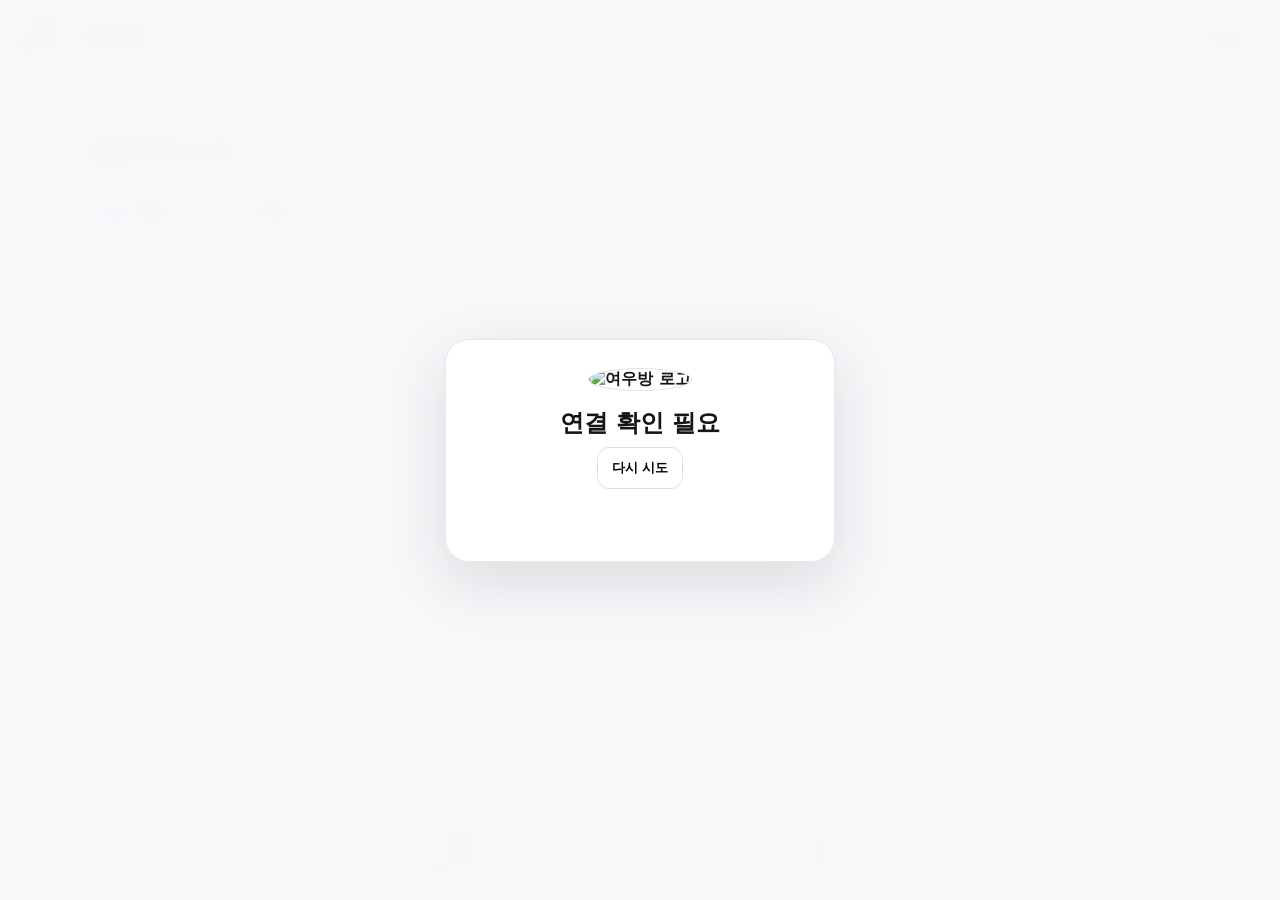
==== index.html @ 43225524 "Add files via upload" ====
<!doctype html>
<html lang="ko">
<head>
  <meta charset="utf-8" />
  <meta name="viewport" content="width=device-width,initial-scale=1,viewport-fit=cover" />
  <meta name="theme-color" content="#ffffff" />
  <meta name="application-name" content="여우방 팔로우리스트+맞팔확인" />
  <meta name="apple-mobile-web-app-title" content="여우방 팔로우리스트+맞팔확인" />
  <meta name="description" content="여우방 팔로우리스트와 맞팔확인을 한 번에 확인하는 프로그램" />
  <title>여우방 팔로우리스트+맞팔확인</title>

  <link rel="canonical" href="https://dustns09060-eng.github.io/ys/" />
  <link rel="manifest" href="manifest.json?v=430" />
  <link rel="icon" href="favicon-v20.png?v=430" type="image/png" />
  <link rel="apple-touch-icon" href="icon-192-v20.png?v=430" />
  <link rel="stylesheet" href="style.css?v=430" />

  <meta property="og:locale" content="ko_KR" />
  <meta property="og:type" content="website" />
  <meta property="og:site_name" content="여우방 팔로우리스트+맞팔확인" />
  <meta property="og:title" content="여우방 팔로우리스트+맞팔확인" />
  <meta property="og:description" content="여우방 팔로우리스트와 맞팔확인을 한 번에 확인해요." />
  <meta property="og:url" content="https://dustns09060-eng.github.io/ys/" />
  <meta property="og:image" content="https://dustns09060-eng.github.io/ys/preview-v35.png?v=430" />
  <meta property="og:image:secure_url" content="https://dustns09060-eng.github.io/ys/preview-v35.png?v=430" />
  <meta property="og:image:type" content="image/png" />
  <meta property="og:image:width" content="1200" />
  <meta property="og:image:height" content="630" />

  <meta name="twitter:card" content="summary_large_image" />
  <meta name="twitter:title" content="여우방 팔로우리스트+맞팔확인" />
  <meta name="twitter:description" content="여우방 팔로우리스트와 맞팔확인을 한 번에 확인해요." />
  <meta name="twitter:image" content="https://dustns09060-eng.github.io/ys/preview-v35.png?v=430" />

  <style id="bootCriticalStyle">
    #bootScreen{position:fixed;inset:0;z-index:2000;display:flex;align-items:center;justify-content:center;padding:24px;background:#f7f8fa;font-family:system-ui,-apple-system,"Segoe UI",sans-serif;color:#161616}
    #bootScreen .boot-card{width:min(390px,100%);background:#fff;border:1px solid #e6e8eb;border-radius:24px;padding:32px 24px;text-align:center;box-shadow:0 20px 60px rgba(20,28,40,.10)}
    #bootScreen .boot-logo{width:88px;height:88px;border-radius:50%;object-fit:cover;border:1px solid #f2ddcc}
    #bootScreen h1{margin:16px 0 8px;font-size:24px}
    #bootScreen p{margin:0;color:#737986;line-height:1.55;font-weight:700}
    #bootScreen .boot-spinner{width:32px;height:32px;margin:22px auto 0;border:4px solid #ffe0cc;border-top-color:#ff6500;border-radius:50%;animation:bootSpin .8s linear infinite}
    #bootScreen .boot-retry{display:none;width:100%;margin-top:20px;border:0;border-radius:13px;background:#ff6500;color:#fff;padding:15px;font-size:17px;font-weight:900}
    #bootScreen.boot-slow .boot-retry{display:block}
    @keyframes bootSpin{to{transform:rotate(360deg)}}
  </style>
</head>
<body>
  <div id="bootScreen" role="status" aria-live="polite">
    <section class="boot-card">
      <img src="app-logo-v20.png?v=430" alt="여우방 로고" class="boot-logo" />
      <h1>여우방</h1>
      <p id="bootMessage">여우방을 불러오는 중...</p>
      <div class="boot-spinner" aria-hidden="true"></div>
      <button id="bootRetryBtn" class="boot-retry" type="button" onclick="location.reload()">다시 불러오기</button>
    </section>
  </div>
  <script>
    window.__yeowoobangBootTimer = window.setTimeout(function () {
      var boot = document.getElementById('bootScreen');
      var message = document.getElementById('bootMessage');
      if (boot) boot.classList.add('boot-slow');
      if (message) message.textContent = '불러오기가 지연되고 있어요. 잠시 기다리거나 다시 불러와 주세요.';
    }, 8000);
    window.addEventListener('error', function () {
      var boot = document.getElementById('bootScreen');
      var message = document.getElementById('bootMessage');
      if (boot) boot.classList.add('boot-slow');
      if (message) message.textContent = '앱을 불러오지 못했어요. 다시 불러오기를 눌러 주세요.';
    });
  </script>
  <div id="appGate" class="gate-overlay">
    <section class="gate-card access-card">
      <img src="app-logo-v20.png?v=430" alt="여우방 로고" class="gate-logo" />
      <h1 id="gateTitle">여우방</h1>
      <p id="gateMessage" class="hidden"></p>

      <div id="gateRoleSelect" class="access-role-grid">
        <button id="generalAccessBtn" class="access-role general" type="button">
          <span class="role-icon">🦊</span>
          <strong>이용하기</strong>
        </button>
        <button id="adminAccessBtn" class="access-role admin" type="button">
          <span class="role-icon">⚙️</span>
          <strong>운영진</strong>
        </button>
      </div>

      <div id="gateForm" class="gate-form hidden">
        <input id="gatePassword" type="password" inputmode="numeric" autocomplete="current-password" placeholder="비밀번호 입력" />
        <button id="gateSubmitBtn" class="primary" type="button">입장하기</button>
        <button id="gateBackBtn" class="text-btn" type="button">뒤로</button>
      </div>

      <button id="gateRetryBtn" class="outline hidden" type="button">다시 시도</button>
      <p id="gateError" class="error-text"></p>
    </section>
  </div>

  <div id="updateOverlay" class="gate-overlay hidden">
    <section class="gate-card">
      <img src="app-logo-v20.png?v=430" alt="여우방 로고" class="gate-logo" />
      <h1>새 버전이 있습니다</h1>
      <p id="updateMessage">앱을 최신 버전으로 업데이트해 주세요.</p>
      <button id="updateNowBtn" class="primary" type="button">지금 업데이트</button>
    </section>
  </div>

  <header class="header">
    <div class="brand">
      <img class="brand-logo" src="app-logo-v20.png?v=430" alt="여우방 로고" />
      <div class="brand-text">
        <h1>여우방</h1>
        <p class="hidden">팔로우리스트+맞팔확인</p>
      </div>
    </div>
    <button id="installBtn" class="install" type="button">앱설치</button>
  </header>

  <main class="container">
    <section id="noticeCard" class="notice-card hidden">
      <div class="notice-head">
        <strong>📢 공지</strong>
        <button id="closeNoticeBtn" type="button">닫기</button>
      </div>
      <div id="noticeList"></div>
    </section>

    <section id="followView" class="view active">
      <section id="followLockCard" class="card lock-card hidden">
        <div class="lock-icon">🔒</div>
        <h2>팔로우리스트 잠금 중</h2>
        <p>팔로우리스트 비밀번호를 입력해 주세요.</p>
        <div class="inline-auth">
          <input id="followPassword" type="password" inputmode="numeric" placeholder="팔로우리스트 비밀번호" />
          <button id="followUnlockBtn" class="primary small-primary" type="button">잠금 해제</button>
        </div>
        <p id="followUnlockMsg" class="error-text"></p>
      </section>

      <div id="followContent">
        <section class="card">
          <div class="section-title-row">
            <div><h2>팔로우리스트</h2></div>
            <button id="refreshFollowBtn" class="icon-btn" type="button" aria-label="명단 새로고침" title="명단 새로고침">↻</button>
          </div>

          <div class="simple-stats">
            <article><span>👥</span><strong id="followTotal">0명</strong></article>
            <article><span>▦</span><strong id="groupTotal">0조</strong></article>
          </div>
          <span id="lastRefresh" class="hidden">대기</span>

          <section id="resumeCard" class="resume-card hidden" aria-live="polite">
            <div class="resume-card-head">
              <div>
                <strong>📍 이어보기</strong>
                <p id="resumeTime" class="resume-time"></p>
              </div>
              <span id="todayVisitCount" class="resume-count">오늘 0명</span>
            </div>
            <div class="resume-person">
              <span id="resumeLocation">마지막 위치 없음</span>
              <strong id="resumeName"></strong>
              <small id="resumeId"></small>
            </div>
            <div class="resume-actions">
              <button id="resumeBtn" class="primary resume-primary" type="button">이어보기</button>
              <button id="resumeResetBtn" class="outline" type="button">초기화</button>
            </div>
          </section>

          <div class="follow-tools-sticky">
            <div class="search-wrap standalone">
              <span>⌕</span>
              <input id="followSearch" type="search" placeholder="번호 · 닉네임 · 아이디 검색" />
            </div>
            <div id="groupTabs" class="group-tabs"></div>

            <section id="copyBatchCard" class="copy-batch-card hidden" aria-label="40명씩 복사">
              <div class="copy-batch-head">
                <div>
                  <strong>📋 40명씩 복사</strong>
                  <p id="copyBatchGuide">구간을 누르면 번호 · 닉네임 · 아이디 40명이 복사됩니다.</p>
                </div>
                <span id="copyBatchGroup" class="copy-batch-group">전체</span>
              </div>
              <div id="copyBatchButtons" class="copy-batch-buttons"></div>
            </section>
          </div>
          <p id="followState" class="state-text">접속 비밀번호 확인 후 명단을 불러옵니다.</p>
          <div class="follow-head"><span>번호</span><span>닉네임</span><span>아이디</span><span>바로가기</span></div>
          <div id="followList" class="follow-list"></div>
        </section>
      </div>
    </section>

    <section id="matchView" class="view">
      <section id="matchLockCard" class="card lock-card hidden">
        <div class="lock-icon">🔒</div>
        <h2>맞팔확인 잠금 중</h2>
        <p>맞팔확인 비밀번호를 입력해 주세요.</p>
        <div class="inline-auth">
          <input id="matchPassword" type="password" inputmode="numeric" placeholder="맞팔확인 비밀번호" />
          <button id="matchUnlockBtn" class="primary small-primary" type="button">잠금 해제</button>
        </div>
        <p id="matchUnlockMsg" class="error-text"></p>
      </section>

      <div id="matchContent">
        <section class="card start-card">
          <div class="room-row">
            <div class="room-info"><span>단톡방 명단</span><strong id="roomState">대기</strong></div>
            <button id="reloadRoomBtn" class="icon-btn" type="button" aria-label="명단 새로고침" title="명단 새로고침">↻</button>
          </div>
          <label class="file-input" for="zipFile">
            <span id="fileName">인스타그램 ZIP 파일 선택</span>
            <input id="zipFile" type="file" accept=".zip,application/zip" />
          </label>
          <button id="analyzeBtn" class="primary" type="button">맞팔 분석 시작 <span>→</span></button>
          <p id="status" class="status">단톡방 명단을 불러온 뒤 ZIP 파일을 선택해 주세요.</p>
        </section>

        <section id="summarySection" class="card hidden">
          <div class="section-title-row">
            <h2>분석 결과 요약</h2>
            <button id="resetBtn" class="icon-btn" type="button" aria-label="새로 분석" title="새로 분석">↻</button>
          </div>
          <div class="summary-grid">
            <article class="summary-box green"><span>맞팔 완료</span><strong id="mutualCount">0명</strong><small id="mutualRate">0%</small></article>
            <article class="summary-box orange"><span>나만 팔로우 함</span><strong id="onlyMeCount">0명</strong><small id="onlyMeRate">0%</small></article>
            <article class="summary-box blue"><span>상대가 팔로우만 함</span><strong id="fansOnlyCount">0명</strong><small id="fansOnlyRate">0%</small></article>
            <article class="summary-box gray"><span>서로 팔로우 안 함</span><strong id="neitherCount">0명</strong><small id="neitherRate">0%</small></article>
          </div>
          <p id="rateText" class="rate"></p>
        </section>

        <section id="resultsSection" class="card hidden">
          <div class="tools">
            <div class="search-wrap">
              <span>⌕</span>
              <input id="searchInput" type="search" placeholder="아이디 또는 닉네임 검색" />
            </div>
            <button id="copyBtn" class="outline" type="button">미맞팔 복사</button>
            <button id="mentionBtn" class="outline" type="button">@멘션 복사</button>
          </div>
          <div class="tabs">
            <button class="tab active" data-tab="all">전체 (<span id="tabAll">0</span>)</button>
            <button class="tab" data-tab="mutual">맞팔 (<span id="tabMutual">0</span>)</button>
            <button class="tab" data-tab="onlyMe">나만 팔로우 (<span id="tabOnlyMe">0</span>)</button>
            <button class="tab" data-tab="fansOnly">상대만 팔로우 (<span id="tabFansOnly">0</span>)</button>
            <button class="tab" data-tab="neither">서로 안 함 (<span id="tabNeither">0</span>)</button>
          </div>
          <div class="table-head"><span>번호</span><span>닉네임</span><span>아이디</span><span>상태</span><span>바로가기</span></div>
          <div id="list" class="list"></div>
        </section>
      </div>
    </section>

    <section id="noticeView" class="view">
      <section class="card notice-page-card">
        <div class="section-title-row">
          <h2>공지</h2>
          <button id="refreshNoticeBtn" class="icon-btn" type="button" aria-label="공지 새로고침" title="공지 새로고침">↻</button>
        </div>
        <div id="noticePageList" class="notice-page-list">
          <p class="state-text">등록된 공지가 없습니다.</p>
        </div>
      </section>
    </section>

    <section id="adminView" class="view">
      <section class="card" id="adminLoginCard">
        <h2>운영진 로그인</h2>
        <div class="admin-login">
          <input id="adminPassword" type="password" inputmode="numeric" placeholder="운영진 비밀번호" />
          <button id="adminLoginBtn" class="primary small-primary" type="button">로그인</button>
        </div>
        <p id="adminLoginMsg" class="error-text"></p>
      </section>

      <section id="adminPanel" class="card hidden">
        <div class="section-title-row">
          <div><h2>운영진 기능</h2></div>
          <button id="adminLogoutBtn" class="outline small" type="button">로그아웃</button>
        </div>

        <div class="admin-actions">
          <button id="openSheetBtn" class="outline" type="button">구글시트 열기</button>
          <button id="adminRefreshBtn" class="outline" type="button">전체 새로고침</button>
        </div>

        <div class="stats-grid compact admin-stats">
          <article><span>전체 인원</span><strong id="adminTotal">0명</strong></article>
          <article><span>전체 조</span><strong id="adminGroups">0조</strong></article>
          <article><span>공지 수</span><strong id="adminNotices">0개</strong></article>
          <article><span>API 상태</span><strong id="adminApiState">대기</strong></article>
        </div>

        <hr />
        <div class="setting-block">
          <div class="section-title-row">
            <div><h3>앱 잠금</h3></div>
            <span id="appLockState" class="lock-state unlocked">사용 가능</span>
          </div>
          <div class="admin-actions">
            <button id="lockAppBtn" class="outline danger-outline" type="button">앱 잠그기</button>
            <button id="unlockAppBtn" class="outline success-outline" type="button">앱 잠금 해제</button>
          </div>
        </div>

        <hr />
        <div class="setting-block">
          <h3>접속 비밀번호 변경</h3>
          <div class="setting-row">
            <input id="newAccessPassword" type="password" inputmode="numeric" placeholder="새 접속 비밀번호" />
            <button id="changeAccessPasswordBtn" class="outline" type="button">접속 비밀번호 변경</button>
          </div>
        </div>

        <hr />
        <div class="setting-block">
          <div class="section-title-row">
            <div><h3>팔로우리스트 잠금</h3></div>
            <span id="followLockState" class="lock-state unlocked">사용 가능</span>
          </div>
          <div class="admin-actions">
            <button id="lockFollowBtn" class="outline danger-outline" type="button">팔로우리스트 잠그기</button>
            <button id="unlockFollowBtn" class="outline success-outline" type="button">팔로우리스트 잠금 해제</button>
          </div>
          <div class="setting-row">
            <input id="newFollowPassword" type="password" inputmode="numeric" placeholder="새 팔로우리스트 비밀번호" />
            <button id="changeFollowPasswordBtn" class="outline" type="button">팔로우리스트 비밀번호 변경</button>
          </div>
        </div>

        <hr />
        <div class="setting-block">
          <div class="section-title-row">
            <div><h3>맞팔 잠금</h3></div>
            <span id="matchLockState" class="lock-state unlocked">사용 가능</span>
          </div>
          <div class="admin-actions">
            <button id="lockMatchBtn" class="outline danger-outline" type="button">맞팔확인 잠그기</button>
            <button id="unlockMatchBtn" class="outline success-outline" type="button">맞팔확인 잠금 해제</button>
          </div>
          <div class="setting-row">
            <input id="newMatchPassword" type="password" inputmode="numeric" placeholder="새 맞팔확인 비밀번호" />
            <button id="changeMatchPasswordBtn" class="outline" type="button">맞팔 비밀번호 변경</button>
          </div>
        </div>

        <hr />
        <div class="setting-block">
          <h3>공지 관리</h3>
          <textarea id="noticeBody" placeholder="공지 내용을 입력하세요."></textarea>
          <button id="saveNoticeBtn" class="primary" type="button">공지 저장</button>
          <div id="adminNoticeList" class="admin-notice-list"></div>
        </div>

        <hr />
        <div class="setting-block roster-audit-block">
          <div class="section-title-row">
            <div>
              <h3>🛠️ 명단 자동 점검</h3>
              <p class="subtext">현재 팔로우리스트를 이전 기준 명단과 비교하고 중복·누락을 자동으로 확인합니다.</p>
            </div>
            <button id="refreshRosterAuditBtn" class="outline small" type="button">다시 점검</button>
          </div>

          <div class="roster-audit-summary">
            <article class="audit-stat new"><span>신규</span><strong id="auditNewCount">0명</strong></article>
            <article class="audit-stat removed"><span>삭제</span><strong id="auditRemovedCount">0명</strong></article>
            <article class="audit-stat changed"><span>아이디 변경 의심</span><strong id="auditChangedCount">0명</strong></article>
            <article class="audit-stat warning"><span>중복·오류</span><strong id="auditIssueCount">0건</strong></article>
          </div>

          <p id="rosterBaselineState" class="state-text">기준 명단을 확인하는 중입니다.</p>

          <div class="admin-actions">
            <button id="copyRosterAuditBtn" class="outline" type="button">점검 결과 복사</button>
            <button id="saveRosterBaselineBtn" class="outline success-outline" type="button">현재 명단을 기준으로 저장</button>
          </div>

          <div id="rosterAuditDetails" class="roster-audit-details">
            <p class="state-text">운영진 로그인 후 자동으로 점검합니다.</p>
          </div>
        </div>

        <hr />
        <div class="setting-block">
          <div class="section-title-row">
            <div><h3>운영진 로그</h3><p class="subtext">최근 설정 변경과 공지 작업을 확인합니다.</p></div>
            <button id="refreshLogsBtn" class="outline small" type="button">새로고침</button>
          </div>
          <div id="adminLogList" class="admin-log-list">
            <p class="state-text">로그를 불러오려면 새로고침을 눌러주세요.</p>
          </div>
        </div>
      </section>
    </section>
  </main>

  <footer>
    <span>© 2026 YEOWOOBANG</span>
    <span>Version 43.0</span>
  </footer>

  <nav class="bottom-nav" aria-label="주요 메뉴">
    <button class="nav-btn active" data-view="followView" type="button">
      <span class="nav-icon">☷</span><span>팔로우리스트</span>
    </button>
    <button class="nav-btn" data-view="matchView" type="button">
      <span class="nav-icon">↔</span><span>맞팔확인</span>
    </button>
    <button id="noticeNavBtn" class="nav-btn" data-view="noticeView" type="button">
      <span class="nav-icon">🔔</span><span>공지</span>
    </button>
    <button id="adminNavBtn" class="nav-btn hidden" data-view="adminView" type="button">
      <span class="nav-icon">⚙</span><span>운영진</span>
    </button>
  </nav>

  <div id="toast" class="toast"></div>
  <script src="app.js?v=430"></script>
</body>
</html>
---- style.css ----
*{box-sizing:border-box}:root{--orange:#ff6500;--text:#161616;--muted:#737986;--line:#e6e8eb;--bg:#f7f8fa;--white:#fff;--green:#19a85b;--blue:#1877e8;--red:#e83d46}html{background:var(--bg)}body{margin:0;background:var(--bg);color:var(--text);font-family:system-ui,-apple-system,"Segoe UI",sans-serif;font-weight:700}.header{position:sticky;top:0;z-index:30;background:#fff;border-bottom:1px solid var(--line);display:flex;justify-content:space-between;align-items:center;padding:14px 18px}.brand{display:flex;align-items:center;gap:12px}.brand-symbol{width:42px;height:42px;color:#59606c}.brand-symbol svg{width:100%;height:100%;fill:none;stroke:currentColor;stroke-width:2.6;stroke-linecap:round}.brand h1{margin:0;font-size:22px}.brand p{margin:3px 0 0;color:var(--orange);font-size:12px}.install,.outline{border:1px solid #d9dde3;background:#fff;border-radius:12px;padding:11px 14px;font-weight:900}.container{max-width:1180px;margin:auto;padding:16px 16px 118px}.view{display:none}.view.active{display:block}.card,.notice-card{background:#fff;border:1px solid var(--line);border-radius:20px;padding:22px;margin:14px 0;box-shadow:0 8px 24px rgba(20,28,40,.05)}h2,h3{margin:0 0 8px}.subtext,.status,.state-text{color:var(--muted);font-size:14px}.section-title-row,.room-row,.notice-head{display:flex;align-items:center;justify-content:space-between;gap:12px}.room-info{display:flex;align-items:center;gap:10px}.room-info span{color:var(--muted)}.small{padding:9px 12px}.file-input{display:flex;justify-content:center;align-items:center;min-height:72px;border:1px dashed #cfd4db;border-radius:14px;margin:18px 0;background:#fafbfc}.file-input input{display:none}.primary{width:100%;border:0;border-radius:13px;background:var(--orange);color:#fff;padding:16px;font-size:18px;font-weight:1000}.small-primary{width:auto;padding:13px 22px}.stats-grid{display:grid;grid-template-columns:repeat(4,1fr);gap:10px;margin:16px 0}.stats-grid article{border:1px solid var(--line);border-radius:14px;padding:15px;background:#fff}.stats-grid span{display:block;color:var(--muted);font-size:13px}.stats-grid strong{display:block;margin-top:6px;font-size:23px}.compact strong{font-size:20px}.search-wrap{display:flex;align-items:center;gap:8px;border:1px solid #d9dde3;border-radius:12px;padding:0 13px;background:#fff;min-width:280px}.search-wrap input{width:100%;height:46px;border:0;outline:none;font:inherit}.standalone{max-width:520px;margin:14px 0}.group-tabs,.tabs{display:flex;gap:8px;overflow:auto;padding:4px 0 12px}.group-tab,.tab{border:1px solid var(--line);background:#fff;border-radius:999px;padding:10px 14px;white-space:nowrap;font-weight:900}.group-tab.active,.tab.active{border-color:var(--orange);color:var(--orange);background:#fff7f1}.follow-head,.follow-item{display:grid;grid-template-columns:80px 1fr 1.6fr 110px;gap:10px;align-items:center}.follow-head{padding:11px 12px;color:#6e7580;border-top:1px solid var(--line);border-bottom:1px solid var(--line);font-size:13px}.follow-item{padding:12px;border-bottom:1px solid #eef0f2}.follow-item a,.id{color:#161616;text-decoration:none;font-weight:900}.insta-btn,.insta{display:inline-block;text-align:center;text-decoration:none;border-radius:999px;padding:8px 10px;background:#fff1e8;color:#e95800;font-size:13px}.summary-grid{display:grid;grid-template-columns:repeat(4,1fr);gap:12px}.summary-box{border:1px solid var(--line);border-radius:15px;padding:18px;text-align:center}.summary-box strong{display:block;font-size:31px;margin-top:7px}.summary-box small{color:#666}.green strong{color:var(--green)}.orange strong{color:var(--orange)}.blue strong{color:var(--blue)}.gray strong{color:#737986}.rate{text-align:center;color:#5f6672}.rate strong{color:var(--orange)}.tools{display:flex;gap:10px;align-items:center}.tools .search-wrap{flex:1}.table-head,.item{display:grid;grid-template-columns:70px 1fr 1.5fr 1fr 90px;gap:8px;align-items:center}.table-head{padding:12px;border-top:1px solid var(--line);border-bottom:1px solid var(--line);color:#717783;font-size:13px}.item{padding:12px;border-bottom:1px solid #eef0f2}.badge{font-size:13px}.badge.mutual{color:var(--green)}.badge.onlyMe{color:var(--orange)}.badge.fansOnly{color:var(--blue)}.badge.neither{color:#777}.admin-login{display:flex;gap:10px;max-width:480px}.admin-login input,input[type=text],textarea{width:100%;border:1px solid #d9dde3;border-radius:12px;padding:13px;font:inherit;outline:none}.admin-actions{display:flex;gap:10px;margin:12px 0}textarea{min-height:120px;resize:vertical;margin:10px 0}.admin-notice-list{margin-top:16px}.notice-row{display:flex;justify-content:space-between;gap:12px;border:1px solid var(--line);border-radius:12px;padding:13px;margin-top:8px}.notice-row button,#closeNoticeBtn{border:0;background:transparent;color:#d53b3b;font-weight:900}.notice-card{border-left:4px solid var(--orange)}.notice-item{padding:10px 0;border-top:1px solid #eee}.notice-item:first-child{border-top:0}.notice-item h4{margin:0 0 5px}.notice-item p{margin:0;color:#606773;white-space:pre-wrap}.hidden{display:none!important}.toast{position:fixed;left:50%;bottom:22px;transform:translateX(-50%);display:none;background:#151515;color:#fff;padding:11px 16px;border-radius:999px;z-index:99}.empty-state{text-align:center;padding:35px;color:#747b87}footer{display:flex;justify-content:space-between;max-width:1180px;margin:auto;padding:20px;color:#858b96;font-size:13px}hr{border:0;border-top:1px solid var(--line);margin:22px 0}@media(max-width:760px){.header{padding:12px}.brand h1{font-size:19px}.brand-symbol{width:34px;height:34px}.container{padding:10px}.card{padding:16px;border-radius:16px}.stats-grid,.summary-grid{grid-template-columns:1fr 1fr}.tools{flex-wrap:wrap}.tools .search-wrap{min-width:100%;order:-1}.follow-head,.follow-item{grid-template-columns:52px .8fr 1.4fr 74px;font-size:13px}.table-head{display:none}.item{grid-template-columns:36px 1fr 1fr;gap:6px}.item .badge{grid-column:2}.item .insta{grid-column:3;grid-row:1/3}.admin-login{flex-direction:column}.admin-actions{flex-direction:column}footer{padding:16px}.install{padding:9px 10px}.section-title-row{align-items:flex-start}}
/* V17.1 모바일 결과 목록 겹침 수정 */
.item-person{min-width:0;display:flex;flex-direction:column;gap:5px}
.item-name{display:block;min-width:0;overflow:hidden;text-overflow:ellipsis;white-space:nowrap}
.item .id{display:block;min-width:0;overflow:hidden;text-overflow:ellipsis;white-space:nowrap}
.item-no{color:#555;font-weight:900}
.badge{font-weight:900;white-space:nowrap}
@media(max-width:760px){
  .item{
    grid-template-columns:32px minmax(0,1fr) 88px;
    grid-template-areas:
      "no person insta"
      "no badge insta";
    gap:7px 10px;
    align-items:center;
    padding:14px 8px;
  }
  .item-no{grid-area:no;align-self:start;padding-top:2px}
  .item-person{grid-area:person}
  .item .badge{grid-area:badge;justify-self:start;font-size:12px;line-height:1.25}
  .item .insta{grid-area:insta;align-self:center;width:88px;padding:10px 8px}
  .item-name{font-size:16px}
  .item .id{font-size:14px}
  .tabs{padding-bottom:10px}
  .tab{font-size:13px;padding:9px 12px}
}
@media(max-width:380px){
  .item{grid-template-columns:28px minmax(0,1fr) 76px}
  .item .insta{width:76px;font-size:12px}
}

/* V18 하단 고정 내비게이션 */
.bottom-nav{
  position:fixed;left:0;right:0;bottom:0;z-index:60;
  display:grid;grid-template-columns:repeat(3,1fr);
  padding:8px 10px calc(8px + env(safe-area-inset-bottom));
  background:rgba(255,255,255,.97);
  border-top:1px solid var(--line);
  box-shadow:0 -8px 24px rgba(20,28,40,.08);
  backdrop-filter:blur(14px);
}
.bottom-nav .nav-btn{
  min-width:0;border:0;background:transparent;border-radius:13px;
  padding:8px 5px 7px;color:#7a818c;font-weight:900;
  display:flex;flex-direction:column;align-items:center;justify-content:center;gap:4px;
  font-size:12px;line-height:1.1;
}
.bottom-nav .nav-icon{font-size:23px;line-height:1;font-weight:700}
.bottom-nav .nav-btn.active{color:var(--orange);background:#fff3eb}
.bottom-nav .nav-btn:active{transform:scale(.98)}
body{padding-bottom:env(safe-area-inset-bottom)}
.toast{bottom:92px}
@media(min-width:761px){
  .bottom-nav{left:50%;right:auto;transform:translateX(-50%);width:min(560px,100%);border:1px solid var(--line);border-bottom:0;border-radius:18px 18px 0 0}
}
@media(max-width:760px){
  .header{position:sticky;top:0}
  .container{padding-bottom:112px}
  footer{padding-bottom:96px}
}


/* V18.1 맞팔확인 잠금 설정 */
.lock-card{
  text-align:center;
  padding:42px 20px;
}
.lock-icon{
  font-size:46px;
  margin-bottom:10px;
}
.lock-card h2{
  margin:0 0 10px;
}
.lock-card p{
  margin:5px 0;
}
.lock-state{
  display:inline-flex;
  align-items:center;
  justify-content:center;
  min-width:84px;
  padding:8px 12px;
  border-radius:999px;
  font-size:13px;
  font-weight:900;
}
.lock-state.unlocked{
  background:#eaf8ef;
  color:#14864b;
}
.lock-state.locked{
  background:#fff0f0;
  color:#d33c3c;
}
.danger-outline{
  border-color:#efb2b2 !important;
  color:#d53b3b !important;
}
.success-outline{
  border-color:#a9dbbd !important;
  color:#16864b !important;
}
@media(max-width:520px){
  .admin-actions{
    grid-template-columns:1fr !important;
  }
}


/* V19 로고 및 앱 이름 */
.brand-logo{
  width:52px;
  height:52px;
  border-radius:50%;
  object-fit:cover;
  flex:0 0 auto;
  border:1px solid #f2ddcc;
  box-shadow:0 3px 10px rgba(255,101,0,.12);
}
.brand-text h1{
  display:flex;
  flex-direction:column;
  gap:1px;
  margin:0;
  font-size:19px;
  line-height:1.15;
}
.brand-text h1 span:last-child{
  font-size:15px;
  white-space:nowrap;
}
.brand-text p{
  margin:4px 0 0;
  color:var(--orange);
  font-size:11px;
}
@media(max-width:420px){
  .brand{gap:9px}
  .brand-logo{width:45px;height:45px}
  .brand-text h1{font-size:17px}
  .brand-text h1 span:last-child{font-size:13px}
  .install{font-size:13px;padding:9px 9px}
}
@media(max-width:350px){
  .brand-text h1 span:last-child{font-size:11.5px}
  .brand-logo{width:41px;height:41px}
}


/* V26 Apps Script 실시간 인증 */
body.gate-open{overflow:hidden}
.gate-overlay{
  position:fixed;inset:0;z-index:999;
  display:grid;place-items:center;
  padding:20px;
  background:rgba(247,248,250,.98);
  backdrop-filter:blur(8px);
}
.gate-card{
  width:min(420px,100%);
  background:#fff;
  border:1px solid var(--line);
  border-radius:24px;
  padding:28px;
  text-align:center;
  box-shadow:0 20px 60px rgba(20,28,40,.13);
}
.gate-logo{
  width:92px;height:92px;
  border-radius:50%;
  object-fit:cover;
  border:1px solid #f2ddcc;
}
.gate-card h1{margin:16px 0 8px;font-size:24px}
.gate-card p{color:var(--muted);line-height:1.55}
.gate-form{display:grid;gap:10px;margin-top:18px}
.gate-form input,.inline-auth input,.setting-row input{
  width:100%;border:1px solid #d9dde3;border-radius:12px;
  padding:14px;font:inherit;outline:none;
}
.gate-form input:focus,.inline-auth input:focus,.setting-row input:focus{
  border-color:var(--orange);
  box-shadow:0 0 0 3px rgba(255,101,0,.1);
}
.text-btn{
  border:0;background:transparent;color:var(--orange);
  font-weight:900;padding:13px;margin-top:5px;
}
.error-text{color:#d53b3b!important;font-size:13px;min-height:18px}
.inline-auth{
  max-width:480px;margin:18px auto 0;
  display:flex;gap:10px;
}
.setting-block{padding:2px 0}
.setting-row{
  display:grid;grid-template-columns:minmax(0,1fr) auto;
  gap:10px;margin-top:12px;
}
.setting-row .outline{white-space:nowrap}
#apiState{margin:3px 0 0}
@media(max-width:600px){
  .gate-card{padding:23px 18px;border-radius:20px}
  .gate-logo{width:80px;height:80px}
  .inline-auth,.setting-row{grid-template-columns:1fr;display:grid}
  .inline-auth .small-primary,.setting-row .outline{width:100%}
}


/* V27 실시간 공지·업데이트·로그 */
.admin-log-list{display:grid;gap:8px;margin-top:12px;max-height:360px;overflow:auto}
.log-row{display:grid;grid-template-columns:145px 120px minmax(0,1fr);gap:10px;align-items:center;padding:11px 12px;border:1px solid var(--line);border-radius:12px;background:#fafbfc;font-size:13px}
.log-row strong{font-size:12px;color:var(--muted)}
.log-row span{font-weight:900}
.log-row small{overflow:hidden;text-overflow:ellipsis;white-space:nowrap;color:var(--muted)}
@media(max-width:600px){.log-row{grid-template-columns:1fr}.log-row small{white-space:normal}}


/* V28 미니멀 접속 화면 */
.access-card{width:min(390px,100%);padding:28px 22px}
.access-card #gateMessage:empty{display:none}
.access-role-grid{display:grid;grid-template-columns:1fr 1fr;gap:12px;margin-top:22px}
.access-role{
  min-height:122px;border:1px solid var(--line);border-radius:18px;background:#fff;
  display:flex;flex-direction:column;align-items:center;justify-content:center;gap:10px;
  font:inherit;font-weight:900;color:var(--text);cursor:pointer;
  box-shadow:0 6px 18px rgba(20,28,40,.04)
}
.access-role.general{border-color:#ffd5b8;background:#fffaf6}
.access-role.admin{border-color:#dfe3e8;background:#fafbfc}
.access-role:active{transform:scale(.98)}
.role-icon{font-size:31px;line-height:1}
#gateBackBtn{margin-top:0}
.simple-stats{display:flex;gap:10px;margin:14px 0}
.simple-stats article{
  min-width:120px;display:flex;align-items:center;gap:8px;
  padding:12px 14px;border:1px solid var(--line);border-radius:14px;background:#fff
}
.simple-stats article span{font-size:18px;color:var(--orange)}
.simple-stats article strong{font-size:18px}
.icon-btn{
  width:42px;height:42px;border:1px solid var(--line);border-radius:12px;
  background:#fff;color:var(--text);font-size:21px;font-weight:900;cursor:pointer
}
.icon-btn:active{transform:rotate(25deg)}
.section-title-row h2{margin-bottom:0}
#adminView .card>h2{margin-bottom:16px}
#adminPanel .section-title-row>div>h2{margin-bottom:0}
@media(max-width:520px){
  .access-role-grid{grid-template-columns:1fr}
  .access-role{min-height:92px;flex-direction:row}
  .simple-stats{overflow:auto}
}

/* V29 첫 화면 */
.access-card #gateMessage.hidden{display:none!important}
.access-role strong{font-size:20px}
.access-role.general{background:linear-gradient(180deg,#fffaf6 0%,#fff6ee 100%);border-color:#ffd1ae}
.access-role.admin{background:#fff}


/* V30 일반 사용자 공지 하단 메뉴 */
.notice-page-card{min-height:58vh}
.notice-page-list{display:grid;gap:12px;margin-top:16px}
.notice-page-item{
  border:1px solid var(--line);
  border-radius:16px;
  padding:16px;
  background:#fffaf6;
}
.notice-page-item p{
  margin:6px 0 0;
  line-height:1.65;
  white-space:pre-wrap;
  color:var(--text);
}
.notice-page-time{
  font-size:12px;
  color:var(--muted);
}
.bottom-nav .nav-btn{
  flex:1;
  min-width:0;
}


/* V31 닉네임 한 줄 및 리스트 정리 */
.app-version{display:none!important}

.follow-head,
.follow-item{
  display:grid;
  grid-template-columns:42px minmax(72px,1fr) minmax(130px,1.7fr) 88px;
  align-items:center;
  column-gap:12px;
}

.follow-item{
  min-height:72px;
  padding:12px 16px;
}

.follow-no{
  width:42px;
  text-align:center;
  font-weight:800;
}

.follow-name,
.follow-id{
  min-width:0;
  white-space:nowrap;
  overflow:hidden;
  text-overflow:ellipsis;
}

.follow-name{
  display:block;
  font-weight:800;
  line-height:1.25;
}

.follow-id{
  display:block;
  font-weight:700;
}

.insta-btn{
  width:88px;
  min-width:88px;
  white-space:nowrap;
  text-align:center;
}

.bottom-nav .nav-btn{
  min-height:78px;
  display:flex;
  flex-direction:column;
  justify-content:center;
  align-items:center;
  gap:5px;
}

.bottom-nav .nav-icon{
  line-height:1;
}

@media(max-width:520px){
  .follow-head,
  .follow-item{
    grid-template-columns:34px minmax(58px,.8fr) minmax(118px,1.6fr) 78px;
    column-gap:9px;
  }

  .follow-item{
    min-height:66px;
    padding:10px 12px;
  }

  .follow-no{
    width:34px;
  }

  .follow-name{
    font-size:14px;
  }

  .follow-id{
    font-size:14px;
  }

  .insta-btn{
    width:78px;
    min-width:78px;
    padding-left:8px;
    padding-right:8px;
    font-size:13px;
  }
}


/* V32 정돈된 UI */
.header{
  padding-top:12px;
  padding-bottom:12px;
}

.brand-text h1{
  font-size:21px!important;
  line-height:1.1;
  letter-spacing:-.4px;
}

.brand-text p{
  display:none!important;
}

.follow-tools-sticky{
  position:sticky;
  top:77px;
  z-index:20;
  margin:0 -4px 10px;
  padding:8px 4px 2px;
  background:rgba(255,255,255,.96);
  backdrop-filter:blur(10px);
  border-bottom:1px solid rgba(230,232,235,.8);
}

.follow-tools-sticky .standalone{
  max-width:none;
  margin:0 0 8px;
}

.follow-tools-sticky .group-tabs{
  padding-bottom:8px;
}

.follow-item{
  border-radius:12px;
  margin:5px 0;
  border:1px solid #eef0f2;
  background:#fff;
}

.follow-item:hover{
  background:#fffaf6;
}

.follow-name{
  color:#1a1a1a;
  font-weight:900;
}

.follow-id{
  color:#555f6d!important;
}

.insta-btn,
.insta{
  background:#fff5ed;
  color:#e95800;
  border:1px solid #ffd7bd;
  font-weight:900;
}

.insta-btn:hover,
.insta:hover{
  background:#ffeadc;
}

#adminPanel .setting-block{
  border:1px solid var(--line);
  border-radius:16px;
  padding:16px;
  margin-top:14px;
  background:#fff;
}

#adminPanel hr{
  display:none;
}

#adminPanel .admin-actions{
  margin-bottom:0;
}

#adminPanel textarea{
  background:#fafbfc;
}

#adminPanel .primary{
  margin-top:4px;
}

.bottom-nav{
  box-shadow:0 -8px 24px rgba(20,28,40,.08);
}

.bottom-nav .nav-btn{
  transition:background .15s ease,color .15s ease,transform .15s ease;
}

.bottom-nav .nav-btn:active{
  transform:scale(.96);
}

@media(max-width:760px){
  .follow-tools-sticky{
    top:68px;
    margin-left:-2px;
    margin-right:-2px;
  }

  .brand-text h1{
    font-size:19px!important;
  }

  #adminPanel .setting-block{
    padding:14px;
  }
}

/* V37 개인 이어보기 */
.resume-card{
  margin:14px 0 18px;
  padding:16px;
  border:1px solid #ffd2b3;
  border-radius:17px;
  background:linear-gradient(145deg,#fffaf6 0%,#fff5ed 100%);
  box-shadow:0 8px 22px rgba(255,101,0,.08);
}
.resume-card-head{
  display:flex;
  align-items:flex-start;
  justify-content:space-between;
  gap:12px;
}
.resume-card-head strong{
  display:block;
  font-size:17px;
}
.resume-time{
  margin:4px 0 0;
  color:var(--muted);
  font-size:12px;
}
.resume-count{
  flex:0 0 auto;
  padding:7px 10px;
  border-radius:999px;
  background:#fff;
  border:1px solid #ffd9bf;
  color:#d95400;
  font-size:12px;
}
.resume-person{
  display:grid;
  gap:4px;
  margin:14px 0;
  padding:13px 14px;
  border-radius:14px;
  background:rgba(255,255,255,.82);
}
.resume-person span{
  color:#d95400;
  font-size:13px;
}
.resume-person strong{
  font-size:18px;
}
.resume-person small{
  color:var(--muted);
  font-size:14px;
}
.resume-actions{
  display:grid;
  grid-template-columns:minmax(0,1fr) auto;
  gap:9px;
}
.resume-primary{
  padding:12px 14px;
  font-size:15px;
}
.follow-item.resume-highlight{
  position:relative;
  z-index:1;
  border-radius:12px;
  background:#fff2ad;
  box-shadow:0 0 0 3px rgba(255,182,0,.25);
  animation:resumePulse .75s ease-in-out 2;
}
@keyframes resumePulse{
  0%,100%{transform:scale(1)}
  50%{transform:scale(1.008)}
}
@media(max-width:520px){
  .resume-actions{grid-template-columns:1fr 1fr}
  .resume-actions .outline{width:100%}
}

/* V38 팔로우리스트 40명씩 복사 */
.copy-batch-card{
  margin:10px 0 16px;
  padding:15px;
  border:1px solid #dfe3e8;
  border-radius:17px;
  background:#fafbfc;
}
.copy-batch-head{
  display:flex;
  align-items:flex-start;
  justify-content:space-between;
  gap:12px;
  margin-bottom:12px;
}
.copy-batch-head strong{
  display:block;
  font-size:16px;
}
.copy-batch-head p{
  margin:4px 0 0;
  color:var(--muted);
  font-size:12px;
  line-height:1.45;
}
.copy-batch-group{
  flex:0 0 auto;
  padding:7px 10px;
  border-radius:999px;
  border:1px solid #ffd1ae;
  background:#fff7f1;
  color:#d95400;
  font-size:12px;
}
.copy-batch-buttons{
  display:flex;
  gap:8px;
  overflow-x:auto;
  padding:2px 1px 7px;
  scroll-snap-type:x proximity;
  scrollbar-width:thin;
}
.copy-batch-btn{
  flex:0 0 auto;
  min-width:92px;
  min-height:54px;
  display:flex;
  flex-direction:column;
  align-items:center;
  justify-content:center;
  gap:3px;
  border:1px solid #d9dde3;
  border-radius:13px;
  background:#fff;
  color:var(--text);
  font:inherit;
  font-weight:900;
  cursor:pointer;
  scroll-snap-align:start;
}
.copy-batch-btn span{
  font-size:14px;
  white-space:nowrap;
}
.copy-batch-btn small{
  color:var(--muted);
  font-size:11px;
}
.copy-batch-btn.next{
  border-color:var(--orange);
  background:#fff4ec;
  color:#d95400;
  box-shadow:0 0 0 2px rgba(255,101,0,.08);
}
.copy-batch-btn.next small{
  color:#d95400;
}
.copy-batch-btn:active{
  transform:scale(.97);
}
@media(max-width:520px){
  .copy-batch-card{
    margin-left:-2px;
    margin-right:-2px;
    padding:13px;
  }
  .copy-batch-head{
    align-items:center;
  }
  .copy-batch-head p{
    max-width:220px;
  }
  .copy-batch-btn{
    min-width:86px;
    min-height:52px;
  }
}



/* V40 빠른 로딩 */
#followState{
  min-height:20px;
}


/* V43 운영진 명단 자동 점검 */
.roster-audit-summary{display:grid;grid-template-columns:repeat(4,minmax(0,1fr));gap:10px;margin:16px 0}
.audit-stat{border:1px solid var(--line);border-radius:15px;padding:14px;background:#fafbfc;display:flex;flex-direction:column;gap:6px}
.audit-stat span{font-size:12px;color:var(--muted)}
.audit-stat strong{font-size:20px}
.audit-stat.new{background:#f0fff6;border-color:#c8edd7}.audit-stat.new strong{color:#138a4c}
.audit-stat.removed{background:#fff5f5;border-color:#f3caca}.audit-stat.removed strong{color:#d5343e}
.audit-stat.changed{background:#fff9ef;border-color:#f4ddb0}.audit-stat.changed strong{color:#d77800}
.audit-stat.warning{background:#fff8f2;border-color:#f1d2bd}.audit-stat.warning strong{color:#d85d00}
.roster-audit-details{margin-top:14px;display:grid;gap:12px}
.audit-detail-section{border:1px solid var(--line);border-radius:14px;padding:12px 14px;background:#fff}
.audit-detail-section h4{margin:0 0 8px;font-size:14px;display:flex;justify-content:space-between;gap:10px}
.audit-detail-section h4 span{color:var(--orange)}
.audit-detail-row{padding:8px 0;border-top:1px dashed #e6e8eb;font-size:13px;line-height:1.45;overflow-wrap:anywhere}
.audit-detail-row:first-of-type{border-top:0}
.audit-ok{border:1px solid #c8edd7;background:#f0fff6;color:#138a4c;border-radius:14px;padding:16px;text-align:center;font-weight:900}
@media(max-width:720px){.roster-audit-summary{grid-template-columns:repeat(2,minmax(0,1fr))}}

/* V43 첫 실행 흰 화면 방지 */
#gateMessage:not(.hidden){margin:8px 0 0}
.gate-overlay{min-height:100dvh}
@media (prefers-reduced-motion: reduce){#bootScreen .boot-spinner{animation-duration:1.5s}}
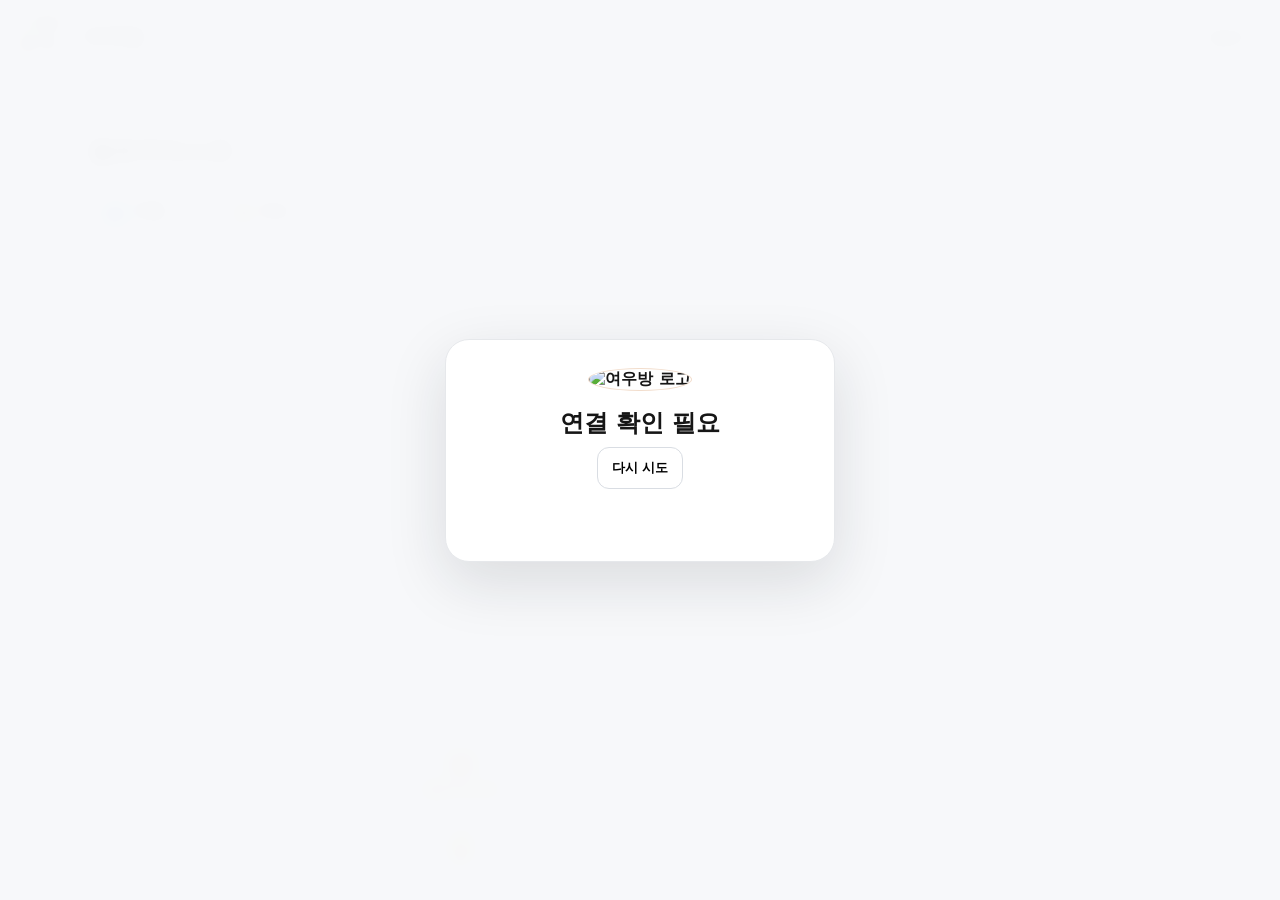
==== commit 2f6a6472: "Add files via upload" ====
--- a/index.html
+++ b/index.html
@@ -13,7 +13,7 @@
   <link rel="manifest" href="manifest.json?v=430" />
   <link rel="icon" href="favicon-v20.png?v=430" type="image/png" />
   <link rel="apple-touch-icon" href="icon-192-v20.png?v=430" />
-  <link rel="stylesheet" href="style.css?v=430" />
+  <link rel="stylesheet" href="style.css?v=440" />
 
   <meta property="og:locale" content="ko_KR" />
   <meta property="og:type" content="website" />
@@ -256,6 +256,103 @@
       </div>
     </section>
 
+
+    <section id="pumasiView" class="view">
+      <section class="card pumasi-hero">
+        <div class="section-title-row">
+          <div>
+            <h2>품앗이 확인</h2>
+            <p class="subtext">참여자들이 내 게시물에 댓글을 남겼는지 확인해요.</p>
+          </div>
+          <span class="pumasi-stage-badge">1차 개발본</span>
+        </div>
+
+        <div class="ig-connect-card">
+          <div>
+            <span class="ig-connect-label">Instagram 계정</span>
+            <strong id="pumasiIgState">연결된 계정 없음</strong>
+            <small id="pumasiIgHelp">프로페셔널 계정은 다음 단계에서 Meta API 자동 연결을 붙일 예정입니다.</small>
+          </div>
+          <button id="pumasiConnectBtn" class="outline" type="button">Instagram 연결</button>
+        </div>
+      </section>
+
+      <section class="card">
+        <h3>1. 품앗이 정보</h3>
+        <div class="pumasi-form-grid">
+          <label>
+            <span>품앗이 날짜</span>
+            <input id="pumasiDate" type="date" />
+          </label>
+          <label>
+            <span>확인할 게시물 링크</span>
+            <input id="pumasiPostUrl" type="text" placeholder="https://www.instagram.com/p/..." />
+          </label>
+        </div>
+
+        <label class="pumasi-label">
+          <span>참여자 명단</span>
+          <small>닉네임과 @인스타아이디를 그대로 붙여넣어도 됩니다.</small>
+          <textarea id="pumasiParticipants" placeholder="예)
+유별 @tlso_94
+꼬꼬 @h._.ggoggo
+이수 @awesome_in_autumn"></textarea>
+        </label>
+        <div class="pumasi-count-row">
+          <span>인식된 참여자</span>
+          <strong id="pumasiParticipantCount">0명</strong>
+        </div>
+      </section>
+
+      <section class="card">
+        <div class="section-title-row">
+          <div>
+            <h3>2. 댓글 확인</h3>
+            <p class="subtext">최종 버전에서는 Instagram 연결 후 API로 자동 확인합니다.</p>
+          </div>
+        </div>
+
+        <button id="pumasiApiBtn" class="primary" type="button">💬 댓글 자동 확인</button>
+        <p id="pumasiApiStatus" class="status">현재 1차 개발본에서는 화면·명단 비교 기능을 먼저 테스트합니다.</p>
+
+        <div class="pumasi-divider"><span>API가 안 될 때 사용할 보조 확인</span></div>
+
+        <label class="pumasi-label">
+          <span>댓글 텍스트 붙여넣기</span>
+          <small>PC 등에서 댓글을 복사할 수 있으면 통째로 붙여넣으세요.</small>
+          <textarea id="pumasiCommentsText" placeholder="댓글 작성자 아이디와 댓글 내용을 그대로 붙여넣기"></textarea>
+        </label>
+        <button id="pumasiPasteCheckBtn" class="outline pumasi-full-btn" type="button">붙여넣은 댓글로 확인</button>
+      </section>
+
+      <section id="pumasiResultCard" class="card hidden">
+        <div class="section-title-row">
+          <div>
+            <h3>3. 확인 결과</h3>
+            <p id="pumasiResultMeta" class="subtext"></p>
+          </div>
+          <button id="pumasiResetBtn" class="icon-btn" type="button" aria-label="품앗이 결과 초기화">↻</button>
+        </div>
+
+        <div class="pumasi-summary">
+          <article><span>전체</span><strong id="pumasiTotalCount">0명</strong></article>
+          <article class="done"><span>댓글 완료</span><strong id="pumasiDoneCount">0명</strong></article>
+          <article class="missing"><span>댓글 누락</span><strong id="pumasiMissingCount">0명</strong></article>
+        </div>
+
+        <div class="pumasi-result-actions">
+          <button id="pumasiCopyMissingBtn" class="outline" type="button">누락자 복사</button>
+          <button id="pumasiCopyMentionBtn" class="outline" type="button">@멘션 복사</button>
+        </div>
+        <div id="pumasiResultList" class="pumasi-result-list"></div>
+      </section>
+
+      <section class="card pumasi-roadmap">
+        <strong>다음 연결 단계</strong>
+        <p>Instagram 로그인 → 본인 게시물 조회 → 댓글 작성자 API 자동 수집 → 일반 계정은 화면 녹화/붙여넣기 방식으로 확인</p>
+      </section>
+    </section>
+
     <section id="noticeView" class="view">
       <section class="card notice-page-card">
         <div class="section-title-row">
@@ -411,6 +508,9 @@
     </button>
     <button class="nav-btn" data-view="matchView" type="button">
       <span class="nav-icon">↔</span><span>맞팔확인</span>
+    </button>
+    <button class="nav-btn" data-view="pumasiView" type="button">
+      <span class="nav-icon">✓</span><span>품앗이</span>
     </button>
     <button id="noticeNavBtn" class="nav-btn" data-view="noticeView" type="button">
       <span class="nav-icon">🔔</span><span>공지</span>
@@ -421,6 +521,6 @@
   </nav>
 
   <div id="toast" class="toast"></div>
-  <script src="app.js?v=430"></script>
+  <script src="app.js?v=440"></script>
 </body>
 </html>
--- a/style.css
+++ b/style.css
@@ -706,3 +706,50 @@
 #gateMessage:not(.hidden){margin:8px 0 0}
 .gate-overlay{min-height:100dvh}
 @media (prefers-reduced-motion: reduce){#bootScreen .boot-spinner{animation-duration:1.5s}}
+
+
+/* ===== V44 품앗이 확인 ===== */
+.pumasi-stage-badge{display:inline-flex;align-items:center;padding:7px 10px;border-radius:999px;background:#fff3eb;color:var(--orange);font-size:12px;font-weight:900;white-space:nowrap}
+.ig-connect-card{display:flex;align-items:center;justify-content:space-between;gap:14px;margin-top:18px;padding:16px;border:1px solid var(--line);border-radius:16px;background:#fafbfc}
+.ig-connect-card>div{display:flex;flex-direction:column;gap:4px;min-width:0}
+.ig-connect-label{font-size:12px;color:var(--muted)}
+.ig-connect-card strong{font-size:17px}
+.ig-connect-card small{font-size:12px;color:var(--muted);line-height:1.45}
+.pumasi-form-grid{display:grid;grid-template-columns:1fr 1.6fr;gap:12px;margin:16px 0}
+.pumasi-form-grid label,.pumasi-label{display:flex;flex-direction:column;gap:7px}
+.pumasi-form-grid label>span,.pumasi-label>span{font-size:13px;font-weight:900}
+.pumasi-form-grid input{width:100%;border:1px solid #d9dde3;border-radius:12px;padding:13px;font:inherit;outline:none}
+.pumasi-label small{color:var(--muted);font-size:12px}
+.pumasi-label textarea{margin:0;min-height:135px}
+.pumasi-count-row{display:flex;justify-content:space-between;align-items:center;margin-top:10px;padding:12px 14px;border-radius:12px;background:#fafbfc;color:var(--muted);font-size:13px}
+.pumasi-count-row strong{color:var(--text);font-size:17px}
+.pumasi-divider{display:flex;align-items:center;gap:10px;margin:22px 0;color:var(--muted);font-size:12px}
+.pumasi-divider:before,.pumasi-divider:after{content:"";height:1px;background:var(--line);flex:1}
+.pumasi-full-btn{width:100%;margin-top:12px}
+.pumasi-summary{display:grid;grid-template-columns:repeat(3,1fr);gap:10px;margin:16px 0}
+.pumasi-summary article{padding:15px;border:1px solid var(--line);border-radius:14px;text-align:center}
+.pumasi-summary span{display:block;color:var(--muted);font-size:12px}
+.pumasi-summary strong{display:block;margin-top:6px;font-size:25px}
+.pumasi-summary .done strong{color:var(--green)}
+.pumasi-summary .missing strong{color:var(--red)}
+.pumasi-result-actions{display:flex;gap:8px;justify-content:flex-end;margin:12px 0}
+.pumasi-result-list{border-top:1px solid var(--line)}
+.pumasi-result-item{display:grid;grid-template-columns:42px 1.5fr 1fr 72px;gap:8px;align-items:center;padding:12px 4px;border-bottom:1px solid #eef0f2}
+.pumasi-no{color:var(--muted);font-size:12px;text-align:center}
+.pumasi-person{display:flex;flex-direction:column;gap:2px;min-width:0}
+.pumasi-person strong{overflow:hidden;text-overflow:ellipsis;white-space:nowrap}
+.pumasi-person small{color:var(--muted)}
+.pumasi-status{font-size:13px;font-weight:900}
+.pumasi-status.ok{color:var(--green)}
+.pumasi-status.no{color:var(--red)}
+.pumasi-roadmap{border-style:dashed}
+.pumasi-roadmap p{margin:6px 0 0;color:var(--muted);font-size:13px;line-height:1.55}
+@media(max-width:760px){
+  .pumasi-form-grid{grid-template-columns:1fr}
+  .ig-connect-card{align-items:flex-start;flex-direction:column}
+  .ig-connect-card .outline{width:100%}
+  .pumasi-result-item{grid-template-columns:34px 1fr 88px}
+  .pumasi-result-item .insta-btn{grid-column:2/4;width:max-content}
+  .pumasi-result-actions{display:grid;grid-template-columns:1fr 1fr}
+  .pumasi-result-actions button{width:100%}
+}
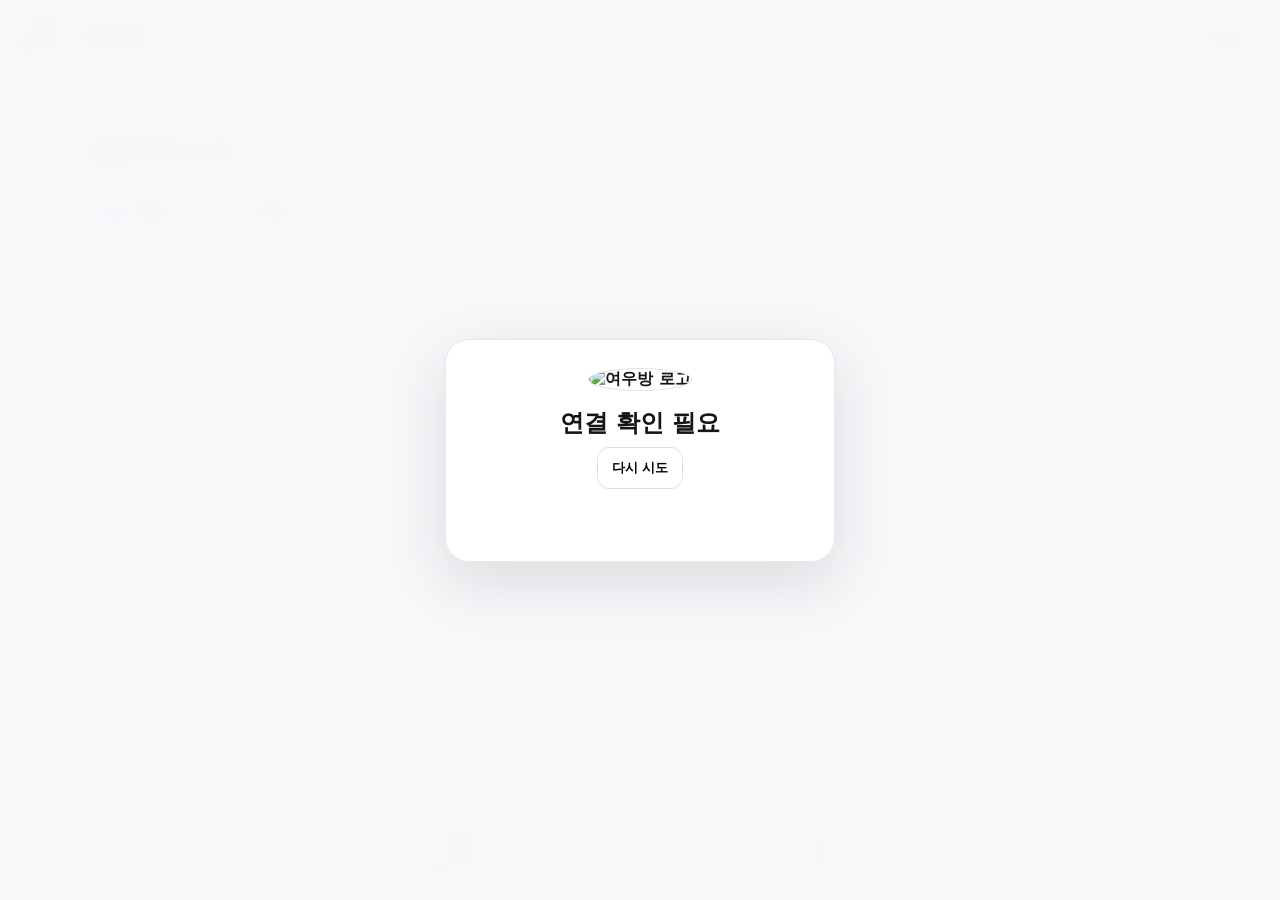
==== commit 94453f7c: "Add files via upload" ====
--- a/index.html
+++ b/index.html
@@ -13,7 +13,7 @@
   <link rel="manifest" href="manifest.json?v=430" />
   <link rel="icon" href="favicon-v20.png?v=430" type="image/png" />
   <link rel="apple-touch-icon" href="icon-192-v20.png?v=430" />
-  <link rel="stylesheet" href="style.css?v=440" />
+  <link rel="stylesheet" href="style.css?v=450" />
 
   <meta property="og:locale" content="ko_KR" />
   <meta property="og:type" content="website" />
@@ -43,6 +43,10 @@
     #bootScreen.boot-slow .boot-retry{display:block}
     @keyframes bootSpin{to{transform:rotate(360deg)}}
   </style>
+<style>
+/* V53 - 맞팔 프로그램 전용: 이용하기 > 운영진 */
+.access-role-grid{grid-template-columns:1fr!important}
+</style>
 </head>
 <body>
   <div id="bootScreen" role="status" aria-live="polite">
@@ -256,103 +260,6 @@
       </div>
     </section>
 
-
-    <section id="pumasiView" class="view">
-      <section class="card pumasi-hero">
-        <div class="section-title-row">
-          <div>
-            <h2>품앗이 확인</h2>
-            <p class="subtext">참여자들이 내 게시물에 댓글을 남겼는지 확인해요.</p>
-          </div>
-          <span class="pumasi-stage-badge">1차 개발본</span>
-        </div>
-
-        <div class="ig-connect-card">
-          <div>
-            <span class="ig-connect-label">Instagram 계정</span>
-            <strong id="pumasiIgState">연결된 계정 없음</strong>
-            <small id="pumasiIgHelp">프로페셔널 계정은 다음 단계에서 Meta API 자동 연결을 붙일 예정입니다.</small>
-          </div>
-          <button id="pumasiConnectBtn" class="outline" type="button">Instagram 연결</button>
-        </div>
-      </section>
-
-      <section class="card">
-        <h3>1. 품앗이 정보</h3>
-        <div class="pumasi-form-grid">
-          <label>
-            <span>품앗이 날짜</span>
-            <input id="pumasiDate" type="date" />
-          </label>
-          <label>
-            <span>확인할 게시물 링크</span>
-            <input id="pumasiPostUrl" type="text" placeholder="https://www.instagram.com/p/..." />
-          </label>
-        </div>
-
-        <label class="pumasi-label">
-          <span>참여자 명단</span>
-          <small>닉네임과 @인스타아이디를 그대로 붙여넣어도 됩니다.</small>
-          <textarea id="pumasiParticipants" placeholder="예)
-유별 @tlso_94
-꼬꼬 @h._.ggoggo
-이수 @awesome_in_autumn"></textarea>
-        </label>
-        <div class="pumasi-count-row">
-          <span>인식된 참여자</span>
-          <strong id="pumasiParticipantCount">0명</strong>
-        </div>
-      </section>
-
-      <section class="card">
-        <div class="section-title-row">
-          <div>
-            <h3>2. 댓글 확인</h3>
-            <p class="subtext">최종 버전에서는 Instagram 연결 후 API로 자동 확인합니다.</p>
-          </div>
-        </div>
-
-        <button id="pumasiApiBtn" class="primary" type="button">💬 댓글 자동 확인</button>
-        <p id="pumasiApiStatus" class="status">현재 1차 개발본에서는 화면·명단 비교 기능을 먼저 테스트합니다.</p>
-
-        <div class="pumasi-divider"><span>API가 안 될 때 사용할 보조 확인</span></div>
-
-        <label class="pumasi-label">
-          <span>댓글 텍스트 붙여넣기</span>
-          <small>PC 등에서 댓글을 복사할 수 있으면 통째로 붙여넣으세요.</small>
-          <textarea id="pumasiCommentsText" placeholder="댓글 작성자 아이디와 댓글 내용을 그대로 붙여넣기"></textarea>
-        </label>
-        <button id="pumasiPasteCheckBtn" class="outline pumasi-full-btn" type="button">붙여넣은 댓글로 확인</button>
-      </section>
-
-      <section id="pumasiResultCard" class="card hidden">
-        <div class="section-title-row">
-          <div>
-            <h3>3. 확인 결과</h3>
-            <p id="pumasiResultMeta" class="subtext"></p>
-          </div>
-          <button id="pumasiResetBtn" class="icon-btn" type="button" aria-label="품앗이 결과 초기화">↻</button>
-        </div>
-
-        <div class="pumasi-summary">
-          <article><span>전체</span><strong id="pumasiTotalCount">0명</strong></article>
-          <article class="done"><span>댓글 완료</span><strong id="pumasiDoneCount">0명</strong></article>
-          <article class="missing"><span>댓글 누락</span><strong id="pumasiMissingCount">0명</strong></article>
-        </div>
-
-        <div class="pumasi-result-actions">
-          <button id="pumasiCopyMissingBtn" class="outline" type="button">누락자 복사</button>
-          <button id="pumasiCopyMentionBtn" class="outline" type="button">@멘션 복사</button>
-        </div>
-        <div id="pumasiResultList" class="pumasi-result-list"></div>
-      </section>
-
-      <section class="card pumasi-roadmap">
-        <strong>다음 연결 단계</strong>
-        <p>Instagram 로그인 → 본인 게시물 조회 → 댓글 작성자 API 자동 수집 → 일반 계정은 화면 녹화/붙여넣기 방식으로 확인</p>
-      </section>
-    </section>
-
     <section id="noticeView" class="view">
       <section class="card notice-page-card">
         <div class="section-title-row">
@@ -499,7 +406,7 @@
 
   <footer>
     <span>© 2026 YEOWOOBANG</span>
-    <span>Version 43.0</span>
+    <span>Version 45.0</span>
   </footer>
 
   <nav class="bottom-nav" aria-label="주요 메뉴">
@@ -508,9 +415,6 @@
     </button>
     <button class="nav-btn" data-view="matchView" type="button">
       <span class="nav-icon">↔</span><span>맞팔확인</span>
-    </button>
-    <button class="nav-btn" data-view="pumasiView" type="button">
-      <span class="nav-icon">✓</span><span>품앗이</span>
     </button>
     <button id="noticeNavBtn" class="nav-btn" data-view="noticeView" type="button">
       <span class="nav-icon">🔔</span><span>공지</span>
@@ -521,6 +425,6 @@
   </nav>
 
   <div id="toast" class="toast"></div>
-  <script src="app.js?v=440"></script>
+  <script src="app.js?v=530"></script>
 </body>
 </html>
--- a/style.css
+++ b/style.css
@@ -753,3 +753,43 @@
   .pumasi-result-actions{display:grid;grid-template-columns:1fr 1fr}
   .pumasi-result-actions button{width:100%}
 }
+
+
+/* ===== V45 품앗이 화면녹화/캡처 OCR ===== */
+.pumasi-fallback-highlight{margin:12px 0;padding:15px;border:1px solid #ffd6bf;border-radius:16px;background:#fff8f3}
+.pumasi-fallback-highlight strong{display:block;font-size:16px;margin:6px 0}
+.pumasi-fallback-highlight p{margin:0;color:var(--muted);font-size:12px;line-height:1.55}
+.pumasi-recommend{display:inline-flex;padding:4px 8px;border-radius:999px;background:var(--orange);color:#fff;font-size:10px;font-weight:900}
+.pumasi-video-drop{display:flex;align-items:center;gap:12px;padding:18px;border:1.5px dashed #d7dbe0;border-radius:16px;background:#fafbfc;cursor:pointer}
+.pumasi-video-icon{display:grid;place-items:center;width:46px;height:46px;border-radius:50%;background:#fff0e7;color:var(--orange);font-weight:900;font-size:20px}
+.pumasi-video-drop>div{display:flex;flex-direction:column;gap:4px;min-width:0}
+.pumasi-video-drop strong{font-size:14px}
+.pumasi-video-drop small{color:var(--muted);font-size:11px}
+.pumasi-file-info{display:flex;justify-content:space-between;gap:10px;margin:9px 2px 0;padding:10px 12px;border-radius:10px;background:#f6f7f8;font-size:12px}
+.pumasi-file-info.empty{color:var(--muted);background:transparent;padding-left:2px}
+.pumasi-file-info strong{overflow:hidden;text-overflow:ellipsis;white-space:nowrap}
+.pumasi-file-info span{flex:none;color:var(--muted)}
+.pumasi-video-options{margin:12px 0}
+.pumasi-video-options label{display:flex;justify-content:space-between;align-items:center;gap:12px}
+.pumasi-video-options span{font-size:12px;font-weight:900}
+.pumasi-video-options select{border:1px solid #d9dde3;border-radius:10px;padding:9px 10px;background:#fff}
+.pumasi-progress{margin:12px 0;padding:12px;border-radius:13px;background:#f6f7f8}
+.pumasi-progress>div:first-child{display:flex;justify-content:space-between;gap:10px;font-size:12px}
+.pumasi-progress small{display:block;margin-top:7px;color:var(--muted);font-size:11px;line-height:1.4}
+.pumasi-meter{height:7px;margin-top:8px;border-radius:999px;background:#e4e7ea;overflow:hidden}
+.pumasi-meter i{display:block;width:0;height:100%;background:var(--orange);transition:width .2s ease}
+.pumasi-recognized{margin-top:15px;padding:14px;border:1px solid var(--line);border-radius:15px;background:#fff}
+.pumasi-recognized-count{display:inline-flex;align-items:center;justify-content:center;min-width:44px;padding:6px 9px;border-radius:999px;background:#eef7f2;color:var(--green);font-weight:900;font-size:12px}
+.pumasi-id-cloud{display:flex;flex-wrap:wrap;gap:7px;margin:12px 0}
+.pumasi-id-cloud>span{padding:6px 9px;border-radius:999px;background:#f4f6f7;font-size:11px;font-weight:800}
+.pumasi-review-head{width:100%;display:flex;flex-direction:column;gap:2px;margin:8px 0 4px}
+.pumasi-review-head small{color:var(--muted);font-size:10px}
+.pumasi-review-list{width:100%;display:grid;gap:6px}
+.pumasi-review-list label{display:flex;align-items:center;gap:8px;padding:8px 9px;border:1px solid #eceef0;border-radius:10px}
+.pumasi-review-list label>span{display:flex;flex-direction:column;gap:2px}
+.pumasi-review-list small{color:var(--muted);font-size:10px}
+.pumasi-secondary-check{margin-top:10px;border:1px solid var(--line);border-radius:14px;padding:0 13px;background:#fff}
+.pumasi-secondary-check summary{padding:13px 0;font-weight:900;cursor:pointer}
+.pumasi-secondary-check>p{margin:0 0 12px;color:var(--muted);font-size:12px;line-height:1.5}
+.pumasi-secondary-check textarea{width:100%;box-sizing:border-box;min-height:115px;margin:0 0 10px;border:1px solid #d9dde3;border-radius:12px;padding:12px;font:inherit}
+.pumasi-paste-last summary span{display:block;margin-top:3px;color:var(--muted);font-size:10px;font-weight:600}
